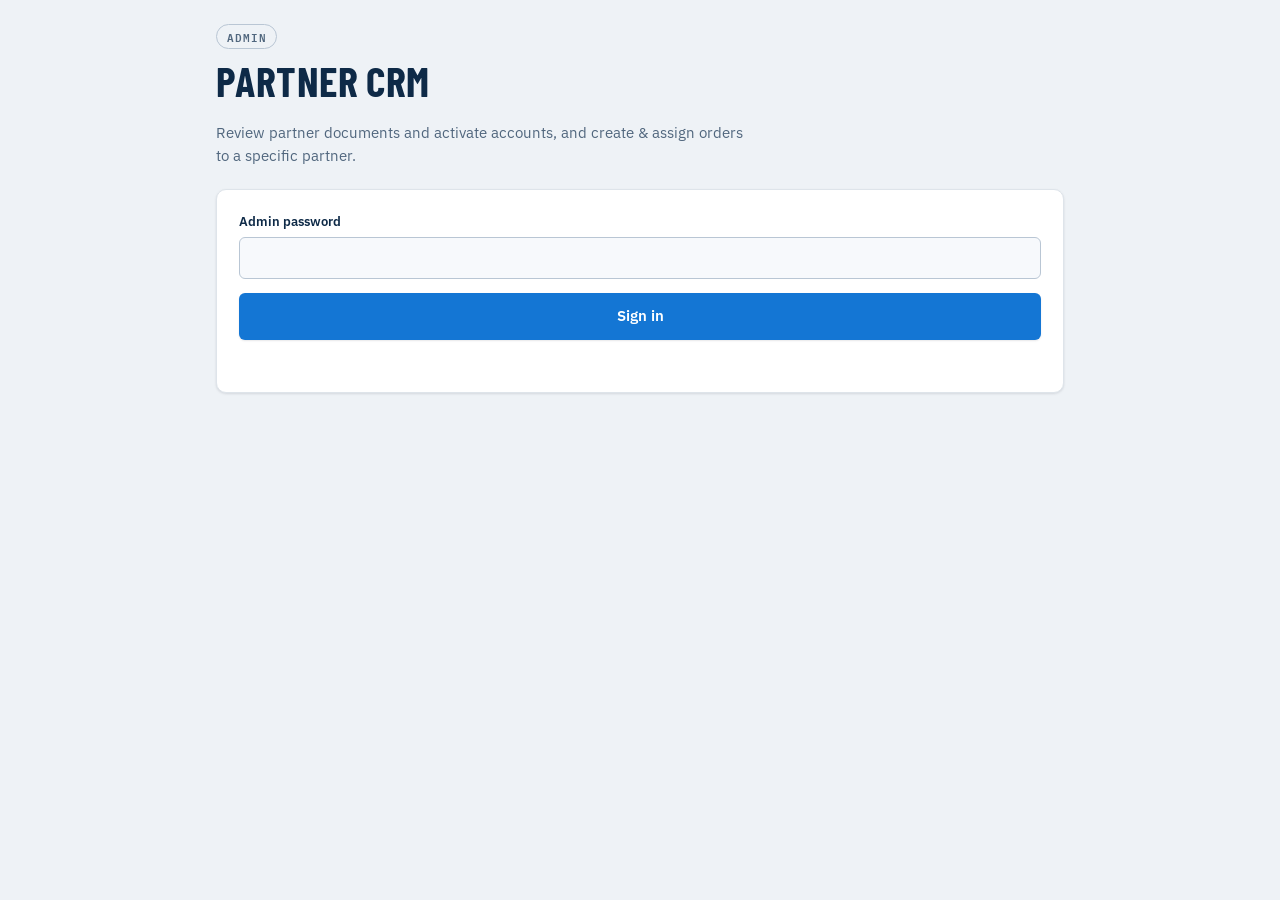
==== admin.html @ af3943e8 "Add files via upload" ====
<!doctype html>
<html lang="en">
<head>
<meta charset="utf-8">
<meta name="viewport" content="width=device-width, initial-scale=1">
<title>Partner CRM Admin</title>
<link rel="preconnect" href="https://fonts.googleapis.com">
<link rel="preconnect" href="https://fonts.gstatic.com" crossorigin>
<link rel="stylesheet" href="https://fonts.googleapis.com/css2?family=Barlow+Condensed:wght@600;700&family=IBM+Plex+Mono:wght@500&family=IBM+Plex+Sans:wght@400;500;600&display=swap">
<link rel="stylesheet" href="/assets/style.css">
<style>
  body { background: var(--bg); }

  /* ---------- dashboard shell ----------
     The sidebar stays put; only .dash-main scrolls — the shell itself never
     scrolls. This matches the partner dashboard, and it's also what keeps a
     document-approve/reject click from losing the page's scroll position: the
     window itself never scrolls, so there's nothing for the browser to reset
     when focus moves off the button being replaced. */
  .dash-shell { display: flex; flex-wrap: wrap; align-items: flex-start; height: 100vh; overflow: hidden; }
  .dash-sidebar {
    width: 240px; flex: 0 0 240px; background: linear-gradient(180deg, #0B1E35 0%, #081627 100%);
    padding: 24px 14px; display: flex; flex-direction: column; box-sizing: border-box; height: 100vh; overflow-y: auto;
  }
  .dash-brand { padding: 2px 10px 24px; }
  .dash-brand-name { font-family: var(--font-display); font-weight: 700; font-size: 20px; line-height: 1.12; text-transform: none; color: #fff; }
  .dash-brand-sub { font-size: 11px; color: rgba(255,255,255,.5); margin-top: 6px; letter-spacing: .04em; text-transform: uppercase; }
  .dash-nav { display: flex; flex-direction: column; gap: 3px; }
  .dash-nav .tab {
    border: 0; background: transparent; border-radius: 8px; min-height: auto;
    padding: 10px 12px; width: 100%; text-align: left; display: flex; align-items: center; gap: 11px;
    font-size: 14px; font-weight: 500; color: rgba(255,255,255,.65);
  }
  .dash-nav .tab:hover { background: rgba(255,255,255,.08); }
  .dash-nav .tab[aria-pressed="true"] { background: rgba(255,255,255,.1); color: #fff; font-weight: 700; }
  .dash-nav svg { flex: none; }
  .dash-sidebar-foot {
    margin-top: auto; padding: 14px 10px 2px; border-top: 1px solid rgba(255,255,255,.14);
    display: flex; align-items: center; gap: 10px; font-size: 13px; color: rgba(255,255,255,.6);
  }
  .dash-avatar {
    width: 28px; height: 28px; border-radius: 999px; background: rgba(255,255,255,.12); color: #fff;
    display: flex; align-items: center; justify-content: center; font-weight: 700; font-size: 13px;
    font-family: var(--font-display);
  }
  .dash-main { flex: 999 1 560px; min-width: 0; height: 100vh; overflow-y: auto; padding: 28px 32px 56px; box-sizing: border-box; }
  .dash-pagehead { margin-bottom: 20px; }
  .dash-pagehead h1 { font-size: 28px; text-transform: none; color: var(--ink); }
  .dash-pagehead .sub { color: var(--ink-2); font-size: 14px; margin-top: 4px; max-width: 70ch; }

  /* ---------- stat cards ---------- */
  .stat-grid { display: grid; grid-template-columns: repeat(5, minmax(0,1fr)); gap: 12px; margin-bottom: 22px; }
  .stat-card { padding: 16px 18px; }
  .stat-label { font-size: 12px; color: var(--ink-2); font-weight: 600; }
  .stat-value { font-size: 26px; font-weight: 600; margin-top: 6px; }
  @media (max-width: 900px) { .stat-grid { grid-template-columns: repeat(3, minmax(0,1fr)); } }
  @media (max-width: 560px) { .stat-grid { grid-template-columns: repeat(2, minmax(0,1fr)); } }

  /* ---------- toolbar ---------- */
  .toolbar { display: flex; flex-wrap: wrap; gap: 8px; align-items: center; margin-bottom: 14px; }
  .toolbar select, .toolbar input { min-height: 38px; border-radius: 6px; border: 1px solid var(--line-strong); background: var(--surface); padding: 6px 10px; }
  .toolbar-field { display: flex; flex-direction: column; gap: 3px; font-size: 12px; color: var(--ink-2); }
  .toolbar-field input { min-height: 36px; }
  .tab-count { display: inline-flex; align-items: center; justify-content: center; min-width: 18px; height: 18px; padding: 0 5px; border-radius: 999px; background: rgba(0,0,0,.08); font-size: 11px; margin-left: 2px; font-family: var(--font-mono); }
  .tab[aria-pressed="true"] .tab-count { background: rgba(0,0,0,.08); }

  /* ---------- data table ---------- */
  .table-card { padding: 4px 0 2px; overflow-x: auto; }
  .data-table { width: 100%; border-collapse: collapse; min-width: 640px; }
  .data-table th { text-align: left; font-size: 11px; text-transform: uppercase; letter-spacing: .05em; color: var(--ink-2); font-weight: 600; padding: 0 14px 10px; white-space: nowrap; }
  .data-table th:first-child, .data-table td:first-child { padding-left: 18px; }
  .data-table td { padding: 13px 14px; font-size: 14px; border-top: 1px solid var(--line); vertical-align: middle; }
  .data-row { cursor: pointer; }
  .data-row:hover td { background: var(--surface-2); }
  .mono { font-family: var(--font-mono); }
  .col-main { font-weight: 600; }
  .col-chev { color: var(--line-strong); text-align: right; padding-right: 18px !important; width: 20px; }
  .empty-cell { padding: 18px; color: var(--ink-2); border-top: 1px solid var(--line); }
  .detail-cell { padding: 0 !important; border-top: 0 !important; }

  .detail { margin: 0 14px 12px; padding: 16px 18px; border-radius: 10px; background: var(--surface-2); border: 1px solid var(--line); display: none; }
  .detail.open { display: block; }
  .block { margin-top: 12px; padding-top: 12px; border-top: 1px dashed var(--line); }
  .block:first-of-type { margin-top: 0; padding-top: 0; border-top: 0; }
  .block-title { font-weight: 600; margin-bottom: 6px; font-size: 13px; }
  .docrow { display: flex; justify-content: space-between; align-items: center; gap: 10px; padding: 6px 0; border-top: 1px solid var(--line); flex-wrap: wrap; font-size: 13px; }
  .docrow:first-child { border-top: 0; }
  .docrow-main a { color: var(--focus); }
  .docrow-actions { display: flex; gap: 6px; }
  .minibtn { border: 1px solid var(--line-strong); background: var(--surface); border-radius: 6px; padding: 6px 10px; min-height: 32px; cursor: pointer; font-weight: 600; font-size: 12px; }
  .minibtn.good { background: var(--good); color: #fff; border-color: var(--good); }
  .minibtn.crit { background: var(--crit); color: #fff; border-color: var(--crit); }
  .minibtn.ghost-crit { background: var(--surface); color: var(--crit); border-color: var(--crit-bg); }
  .linkbtn-crit { background: none; border: 0; padding: 4px 2px; cursor: pointer; font-size: 11px; color: var(--ink-2); text-decoration: underline; }
  .linkbtn-crit:hover { color: var(--crit); }

  .panel { display: none; }
  .panel.active { display: block; }
  .addform { display: flex; gap: 8px; flex-wrap: wrap; align-items: flex-end; margin-bottom: 4px; }
  .addform .field { margin-bottom: 0; min-width: 140px; flex: 1 1 140px; }

  @media (max-width: 860px) {
    /* Below this width the sidebar becomes a horizontal top bar, so the page scrolls as a whole again. */
    .dash-shell { height: auto; overflow: visible; }
    .dash-sidebar { width: 100%; flex: 1 1 100%; height: auto; overflow-y: visible; flex-direction: row; overflow-x: auto; align-items: center; }
    .dash-brand { padding: 2px 12px; }
    .dash-nav { flex-direction: row; }
    .dash-sidebar-foot { display: none; }
    .dash-main { height: auto; overflow-y: visible; padding: 22px 16px 48px; }
  }

  @media print {
    .dash-sidebar, .toolbar, #gate { display: none !important; }
    .dash-shell, .dash-main { height: auto !important; overflow: visible !important; }
    .dash-main { padding: 0; }
    .panel { display: none !important; }
    .panel.active { display: block !important; }
  }

  /* ---------- pagination bar (assets/paginate.js renders this markup) ---------- */
  .pager { display: flex; align-items: center; justify-content: center; gap: 14px; margin-top: 10px; padding-bottom: 6px; }
  .pager-label { font-size: 12.5px; color: var(--ink-2); font-weight: 600; }

  /* ---------- invoice status / billing / contract / trial-simulate (partner detail) ---------- */
  .badge-generated { background: var(--surface-2); color: var(--ink-2); border: 1px solid var(--line-strong); }
  .badge-sent { background: var(--accent-soft); color: var(--accent); }
  .badge-received { background: var(--accent-soft); color: var(--accent); border: 1px solid var(--accent); }
  .badge-processing { background: #FDF0CC; color: #7A5B00; }
  .badge-paid { background: var(--good-bg); color: var(--good); }
  .toggle-switch { position: relative; display: inline-block; width: 40px; height: 22px; flex: none; }
  .toggle-switch input { opacity: 0; width: 0; height: 0; }
  .toggle-switch .slider { position: absolute; inset: 0; background: var(--line-strong); border-radius: 999px; cursor: pointer; transition: background .15s; }
  .toggle-switch .slider:before { content: ""; position: absolute; width: 16px; height: 16px; left: 3px; top: 3px; background: #fff; border-radius: 999px; transition: transform .15s; }
  .toggle-switch input:checked + .slider { background: var(--accent-warm); }
  .toggle-switch input:checked + .slider:before { transform: translateX(18px); }
</style>
</head>
<body>

<div class="wrap" id="gate">
  <header class="head">
    <span class="eyebrow">Admin</span>
    <h1>Partner CRM</h1>
    <p class="lede">Review partner documents and activate accounts, and create &amp; assign orders to a specific partner.</p>
  </header>

  <section class="card" id="gateCard">
    <div class="field">
      <label for="secret">Admin password</label>
      <input type="text" id="secret" autocomplete="off">
    </div>
    <button type="button" class="btn" id="unlock">Sign in</button>
    <p class="status err" id="gateStatus"></p>
  </section>
</div>

<div class="dash-shell" id="panelsWrap" hidden>
  <aside class="dash-sidebar">
    <div class="dash-brand">
      <div class="dash-brand-name">Admin</div>
      <div class="dash-brand-sub">Partner Portal</div>
    </div>

    <nav class="dash-nav" id="mainTabs">
      <button type="button" class="tab" data-tab="orders" aria-pressed="true">
        <svg width="17" height="17" viewBox="0 0 20 20" fill="currentColor" aria-hidden="true"><path d="M3.3 12.2c0-.5.15-1 .45-1.4l1.7-2.5c.45-.95 1.4-1.55 2.45-1.55h4.2c1.05 0 2 .6 2.45 1.55l1.7 2.5c.3.4.45.9.45 1.4V15a1 1 0 0 1-1 1h-.6a1 1 0 0 1-1-.9l-.05-.5H6l-.05.5a1 1 0 0 1-1 .9H4.3a1 1 0 0 1-1-1v-2.8Z"/></svg>
        Orders
      </button>
      <button type="button" class="tab" data-tab="partners" aria-pressed="false">
        <svg width="17" height="17" viewBox="0 0 20 20" fill="currentColor" aria-hidden="true"><circle cx="10" cy="6.6" r="3.6"/><path d="M3 17c0-4 3-6.4 7-6.4s7 2.4 7 6.4"/></svg>
        Partners
      </button>
      <button type="button" class="tab" data-tab="finance" aria-pressed="false">
        <svg width="17" height="17" viewBox="0 0 20 20" fill="none" stroke="currentColor" stroke-width="1.6" stroke-linecap="round" stroke-linejoin="round" aria-hidden="true"><path d="M3 15.5 7.5 10l3 3 6-6.5"/><path d="M12.5 6h4v4"/></svg>
        Finance
      </button>
    </nav>

    <div class="dash-sidebar-foot">
      <div class="dash-avatar">A</div>
      <div>Admin</div>
    </div>
  </aside>

  <main class="dash-main">

    <section class="panel" id="panel-partners">
      <div class="dash-pagehead">
        <h1>Partners</h1>
        <p class="sub">Review documents and manage partner accounts</p>
      </div>

      <div class="toolbar">
        <input type="text" id="fPartnerSearch" placeholder="Search company, email or account ID">
        <select id="fStatus">
          <option value="">All statuses</option>
          <option value="pending">Pending review</option>
          <option value="active">Active</option>
          <option value="blocked">Blocked</option>
        </select>
        <select id="fCountry">
          <option value="">All countries</option>
        </select>
        <select id="fTrialState">
          <option value="">All trial states</option>
          <option value="not_started">Not started</option>
          <option value="active">Active</option>
          <option value="ending">Ending soon</option>
          <option value="ended">Ended</option>
        </select>
        <select id="fOrganization">
          <option value="">All organizations</option>
          <option value="ShuttleDirect">ShuttleDirect</option>
          <option value="Mozio">Mozio</option>
          <option value="__none__">Unassigned</option>
        </select>
      </div>
      <p class="status" id="partnersStatus"></p>

      <div class="card table-card">
        <table class="data-table">
          <thead>
            <tr><th>Company</th><th>Email</th><th>Country</th><th>Registered</th><th>Status</th><th>Trial</th><th>Organization</th><th></th></tr>
          </thead>
          <tbody id="partnersList"></tbody>
        </table>
        <div id="partnersPager"></div>
      </div>
    </section>

    <section class="panel" id="panel-finance">
      <div class="dash-pagehead">
        <h1>Finance</h1>
        <p class="sub">Completed trips and earnings across all partners. Every completed order (including confirmed no-shows) counts here automatically.</p>
      </div>

      <div class="toolbar">
        <select id="finPartner"><option value="">All partners</option></select>
        <label class="toolbar-field">From <input type="date" id="finDateFrom"></label>
        <label class="toolbar-field">To <input type="date" id="finDateTo"></label>
        <div style="flex:1;"></div>
        <div style="display:flex;gap:8px;">
          <button type="button" class="minibtn" id="finExportBtn">
            <svg width="14" height="14" viewBox="0 0 20 20" fill="none" stroke="currentColor" stroke-width="1.6" stroke-linecap="round" stroke-linejoin="round" aria-hidden="true" style="margin-right:6px;vertical-align:-2px;"><path d="M10 4v9M6.5 9.5 10 13l3.5-3.5"/><path d="M4 14v1.5A1.5 1.5 0 0 0 5.5 17h9a1.5 1.5 0 0 0 1.5-1.5V14"/></svg>
            Export CSV
          </button>
          <button type="button" class="minibtn" id="finPrintBtn">
            <svg width="14" height="14" viewBox="0 0 20 20" fill="none" stroke="currentColor" stroke-width="1.6" stroke-linecap="round" stroke-linejoin="round" aria-hidden="true" style="margin-right:6px;vertical-align:-2px;"><path d="M6 8V3h8v5M6 17h8v-4H6v4Z"/><path d="M4 8h12a1 1 0 0 1 1 1v4h-2M5 13H3V9a1 1 0 0 1 1-1Z"/></svg>
            Print
          </button>
        </div>
      </div>

      <div class="stat-grid" id="finStatGrid"></div>

      <div class="card table-card">
        <table class="data-table">
          <thead>
            <tr><th>Partner</th><th>Order #</th><th>Date</th><th>Route</th><th>Price</th></tr>
          </thead>
          <tbody id="financeList"></tbody>
        </table>
        <div id="financePager"></div>
      </div>
    </section>

    <section class="panel active" id="panel-orders">
      <div class="dash-pagehead">
        <h1>Orders</h1>
        <p class="sub">All orders across all partners</p>
      </div>

      <div style="margin-bottom:14px;">
        <h2 style="margin-bottom:4px;">Create order</h2>
        <p class="sub" style="margin:0;">Fill in the trip, passenger and price details, then create &amp; assign to a partner.</p>
      </div>

      <div class="card">
        <div class="addform">
          <div class="field" style="min-width:170px;flex:1 1 170px;"><label for="opPartner">Partner</label><select id="opPartner"></select></div>
          <div class="field" style="flex:1 1 180px;"><label for="opOrderNumber">Order number <span class="hint">auto-generated, editable</span></label><input type="text" id="opOrderNumber" placeholder="e.g. 17082563-1"></div>
        </div>
        <div id="opPriceListLink" style="margin-top:10px;"></div>
      </div>

      <div class="card" style="border-left:4px solid var(--accent);">
        <div style="display:flex;gap:12px;">
          <div class="route-track" style="padding-top:22px;">
            <div class="route-dot"></div>
            <div class="route-dotted" style="min-height:70px;"></div>
            <div class="route-dot end"></div>
          </div>
          <div style="flex:1;">
            <div class="field"><label for="opPickup">Pickup</label><input type="text" id="opPickup"></div>
            <div class="addform" style="margin-top:8px;">
              <div class="field"><label for="opFlight">Flight number <span class="hint">optional</span></label><input type="text" id="opFlight"></div>
              <div class="field"><label for="opFlightTime">Flight arrival <span class="hint">optional</span></label><input type="time" id="opFlightTime"></div>
            </div>
            <div class="field" style="margin-top:16px;"><label for="opDropoff">Dropoff</label><input type="text" id="opDropoff"></div>
          </div>
        </div>
      </div>

      <div class="card">
        <div class="addform">
          <div class="field"><label for="opDate">Date</label><input type="date" id="opDate"></div>
          <div class="field"><label for="opTime">Pickup time</label><input type="time" id="opTime"></div>
          <div class="field"><label for="opBuffer">Waiting time <span class="hint">minutes</span></label><input type="text" id="opBuffer" inputmode="numeric" placeholder="e.g. 60"></div>
          <div class="field"><label for="opVehicleType">Vehicle type</label><select id="opVehicleType"></select></div>
          <div class="field"><label for="opVehiclesNeeded">Vehicles needed</label><input type="number" id="opVehiclesNeeded" min="1" max="20" value="1"></div>
        </div>
      </div>

      <div class="card">
        <h2 style="font-size:16px;font-weight:600;margin-bottom:4px;text-transform:none;">Passenger &amp; price</h2>
        <div class="icon-row">
          <div class="icon-dot"><svg width="13" height="13" viewBox="0 0 20 20" fill="currentColor" aria-hidden="true"><circle cx="10" cy="7" r="3.2"/><path d="M4 17c0-3.3 2.7-6 6-6s6 2.7 6 6"/></svg></div>
          <div class="addform" style="flex:1;">
            <div class="field" style="flex:2 1 160px;"><label for="opPassengerName">Passenger name</label><input type="text" id="opPassengerName"></div>
            <div class="field" style="flex:1 1 140px;"><label for="opPassengerPhone">Passenger phone</label><input type="text" id="opPassengerPhone"></div>
          </div>
        </div>
        <div class="icon-row">
          <div class="icon-dot"><svg width="13" height="13" viewBox="0 0 20 20" fill="currentColor" aria-hidden="true"><path d="M10 2 3 6v5c0 4 3 6.5 7 7 4-.5 7-3 7-7V6l-7-4Z"/></svg></div>
          <div class="addform" style="flex:1;">
            <div class="field"><label for="opPassengers">Passengers</label><input type="text" id="opPassengers" inputmode="numeric"></div>
            <div class="field"><label for="opLuggage">Luggage <span class="hint">optional</span></label><input type="text" id="opLuggage" inputmode="numeric"></div>
          </div>
        </div>
        <div class="icon-row">
          <div class="icon-dot"><svg width="13" height="13" viewBox="0 0 20 20" fill="none" stroke="currentColor" stroke-width="1.4" aria-hidden="true"><rect x="2" y="5" width="16" height="10" rx="2"/><circle cx="10" cy="10" r="2.1" fill="currentColor" stroke="none"/></svg></div>
          <div class="addform" style="flex:1;">
            <div class="field" style="flex:2 1 160px;"><label for="opPrice">Price</label><input type="text" id="opPrice" inputmode="decimal"></div>
            <div class="field" style="flex:1 1 140px;"><label for="opCurrency">Currency</label>
              <select id="opCurrency">
                <option value="EUR">EUR — Euro (€)</option>
                <option value="USD">USD — Dollar ($)</option>
                <option value="GBP">GBP — Pound (£)</option>
              </select>
            </div>
          </div>
        </div>
      </div>

      <div class="card">
        <div class="field" style="margin-bottom:0;"><label for="opMeetGreet">Meet &amp; greet <span class="hint">optional</span></label><input type="text" id="opMeetGreet" placeholder="e.g. Meet at arrival hall with name sign"></div>
        <div class="field" style="margin-top:14px;margin-bottom:0;"><label for="opNotes">Additional instructions <span class="hint">optional</span></label><input type="text" id="opNotes"></div>
      </div>

      <button type="button" class="minibtn good" id="createOrderBtn" style="width:100%;margin-top:14px;">Create &amp; assign</button>
      <p class="status" id="createOrderStatus" style="margin-bottom:18px;"></p>

      <div class="stat-grid">
        <div class="card stat-card"><div class="stat-label">Not accepted</div><div class="stat-value mono" id="statOffered">0</div></div>
        <div class="card stat-card"><div class="stat-label">In progress</div><div class="stat-value mono" id="statAccepted">0</div></div>
        <div class="card stat-card"><div class="stat-label">Completed</div><div class="stat-value mono" id="statCompleted">0</div></div>
        <div class="card stat-card"><div class="stat-label">Declined / cancelled</div><div class="stat-value mono" id="statClosed">0</div></div>
        <div class="card stat-card"><div class="stat-label">Customer no-show</div><div class="stat-value mono" id="statNoShow">0</div></div>
      </div>

      <div class="tabs" role="tablist" id="orderTabs">
        <button type="button" class="tab" data-order-tab="today" aria-pressed="false">Today <span class="tab-count" id="countToday"></span></button>
        <button type="button" class="tab" data-order-tab="offered" aria-pressed="true">Not accepted <span class="tab-count" id="countOffered"></span></button>
        <button type="button" class="tab" data-order-tab="accepted" aria-pressed="false">In progress <span class="tab-count" id="countAccepted"></span></button>
        <button type="button" class="tab" data-order-tab="completed" aria-pressed="false">Completed <span class="tab-count" id="countCompleted"></span></button>
        <button type="button" class="tab" data-order-tab="closed" aria-pressed="false">Declined / cancelled <span class="tab-count" id="countClosed"></span></button>
        <button type="button" class="tab" data-order-tab="no_show" aria-pressed="false">Customer no-show <span class="tab-count" id="countNoShow"></span></button>
      </div>
      <div class="toolbar">
        <select id="fOrderPartner"><option value="">All partners</option></select>
        <input type="text" id="fOrderSearch" placeholder="Search order #, route or partner">
        <label class="toolbar-field">From <input type="date" id="fDateFrom"></label>
        <label class="toolbar-field">To <input type="date" id="fDateTo"></label>
        <select id="fSort">
          <option value="asc">Date: soonest first</option>
          <option value="desc">Date: latest first</option>
        </select>
      </div>
      <p class="status" id="ordersStatus"></p>

      <div class="card table-card">
        <table class="data-table">
          <thead>
            <tr><th>Order #</th><th>Partner</th><th>Route</th><th>Date &amp; time</th><th>Price</th><th>Status</th><th></th></tr>
          </thead>
          <tbody id="ordersList"></tbody>
        </table>
        <div id="ordersPager"></div>
      </div>
    </section>
  </main>
</div>

<script src="/assets/order-defs.js"></script>
<script src="/assets/city-codes.js"></script>
<script src="/assets/trial.js"></script>
<script src="/assets/paginate.js"></script>
<script src="/assets/admin.js"></script>
</body>
</html>
---- assets/style.css ----
:root {
  --bg: #EEF2F6;
  --surface: #FFFFFF;
  --surface-2: #F7F9FC;
  --ink: #0E2A47;
  --ink-2: #51677E;
  --line: #DEE4EA;
  --line-strong: #B9C6D4;
  --accent: #1476D4;
  --accent-soft: #EAF2FB;
  --accent-hover: #0F5FAE;
  --on-accent: #FFFFFF;
  --accent-warm: #F2B705;
  --focus: #1476D4;
  --good: #1B6F46;
  --good-bg: #E1F2E9;
  --crit: #B42318;
  --crit-bg: #FCE6E3;
  --warn-bg: #FDF6E0;
  --warn-border: #E8C65A;
  --warn-ink: #7A5B00;
  --shadow-card: 0 1px 3px rgba(16,24,40,.08), 0 1px 2px rgba(16,24,40,.04);
  --shadow-btn: 0 1px 2px rgba(16,24,40,.1);
  --shadow-btn-hover: 0 3px 8px rgba(16,24,40,.14);
  --font-display: "Barlow Condensed", "Arial Narrow", sans-serif;
  --font-body: "IBM Plex Sans", system-ui, -apple-system, "Segoe UI", sans-serif;
  --font-mono: "IBM Plex Mono", ui-monospace, "SFMono-Regular", Menlo, monospace;
}
* { box-sizing: border-box; }
html, body { margin: 0; }
body {
  background: var(--bg);
  color: var(--ink);
  font: 400 15px/1.5 var(--font-body);
}
.wrap { max-width: 880px; margin: 0 auto; padding: 24px 16px 56px; }
h1, h2, h3 { font-family: var(--font-display); margin: 0; text-transform: uppercase; letter-spacing: .01em; }
h1 { font-size: clamp(30px, 6vw, 42px); font-weight: 700; }
h2 { font-size: 20px; font-weight: 600; }
p { margin: 0; }
button, input, select, textarea { font: inherit; color: inherit; }
:focus-visible { outline: 3px solid var(--focus); outline-offset: 2px; }

.eyebrow {
  display: inline-flex; align-items: center; gap: 8px;
  font: 600 11px/1 var(--font-mono); letter-spacing: .08em; text-transform: uppercase;
  color: var(--ink-2); background: transparent; border: 1px solid var(--line-strong);
  padding: 6px 10px; border-radius: 999px;
}
.lede { color: var(--ink-2); max-width: 60ch; margin-top: 10px; }
.head { margin-bottom: 22px; }

.hero-band { background: var(--ink); }
.hero-inner { max-width: 880px; margin: 0 auto; padding: 40px 16px 60px; }
.hero-band .eyebrow { background: rgba(255,255,255,.1); border-color: rgba(255,255,255,.26); color: #fff; }
.hero-band h1 { color: #fff; }
.hero-band .lede { color: rgba(255,255,255,.72); }
.hero-band .lede a { color: #fff; }

.card { background: var(--surface); border: 1px solid var(--line); border-radius: 10px; padding: 22px; box-shadow: var(--shadow-card); }
.card + .card { margin-top: 18px; }

/* Auth split-screen (register, sign-in-style pages) */
.auth-frame { display: flex; flex-wrap: wrap; border-radius: 14px; overflow: hidden; box-shadow: var(--shadow-card); border: 1px solid var(--line); }
.auth-hero {
  flex: 1 1 280px; padding: 36px 32px; color: #fff; position: relative; overflow: hidden;
  background: linear-gradient(160deg, #0E2A47, #123A61 55%, #0F5FAE);
  display: flex; flex-direction: column; justify-content: space-between; gap: 30px;
}
.auth-mark { opacity: .96; display: block; margin-bottom: 16px; }
.auth-eyebrow { font: 700 11px var(--font-mono); letter-spacing: .14em; text-transform: uppercase; opacity: .75; margin: 0 0 10px; }
.auth-headline { font-family: var(--font-display); font-weight: 700; font-size: clamp(26px, 4vw, 34px); line-height: 1.08; text-transform: uppercase; letter-spacing: .01em; margin: 0; color: #fff; }
.auth-props { display: flex; flex-direction: column; gap: 14px; }
.auth-prop { display: flex; align-items: flex-start; gap: 10px; font-size: 12.5px; line-height: 1.45; color: rgba(255,255,255,.88); }
.auth-prop-icon {
  flex: none; width: 26px; height: 26px; border-radius: 50%; background: rgba(255,255,255,.14);
  display: flex; align-items: center; justify-content: center;
}
.auth-form-panel { flex: 1.1 1 340px; background: var(--surface); padding: 36px 32px; display: flex; flex-direction: column; }
.auth-form-panel .eyebrow { margin-bottom: 10px; }
.auth-form-panel h1 { font-size: clamp(22px, 3vw, 26px); }
@media (max-width: 480px) { .auth-hero, .auth-form-panel { padding: 26px 20px; } }

.section { margin-top: 28px; padding-top: 20px; border-top: 1px solid var(--line); }
.section:first-child { margin-top: 0; padding-top: 0; border-top: 0; }
.section h2 { margin-bottom: 4px; }
.section .sub { color: var(--ink-2); font-size: 13px; margin-bottom: 14px; }

.linkbtn { background: none; border: 0; padding: 0; color: var(--focus); cursor: pointer; text-decoration: underline; font-size: 14px; }

.feature-head { max-width: 60ch; }
.feature-head .sub { color: var(--ink-2); font-size: 14px; margin-top: 8px; }
.feature-grid { display: grid; grid-template-columns: repeat(3, minmax(0,1fr)); gap: 16px; margin-top: 24px; }
.feature-card { padding: 22px; }
.feature-icon {
  width: 40px; height: 40px; border-radius: 10px; background: var(--accent-soft); color: var(--accent);
  display: flex; align-items: center; justify-content: center; margin-bottom: 14px;
}
.feature-card h3 { font-family: var(--font-display); text-transform: uppercase; letter-spacing: .01em; font-size: 16px; font-weight: 700; margin: 0 0 8px; }
.feature-card p { font-size: 13.5px; line-height: 1.6; color: var(--ink-2); }
@media (max-width: 760px) { .feature-grid { grid-template-columns: 1fr; } }

.field { display: flex; flex-direction: column; gap: 5px; margin-bottom: 14px; }
.field label { font-size: 13px; font-weight: 600; }
.field .hint { font-size: 12px; color: var(--ink-2); font-weight: 400; }
input[type="text"], input[type="email"], input[type="tel"], input[type="password"], select, textarea {
  width: 100%; background: var(--surface-2); border: 1px solid var(--line-strong);
  border-radius: 6px; padding: 9px 10px; min-height: 42px;
}
textarea { resize: vertical; min-height: 64px; }

.field-row { display: flex; gap: 12px; flex-wrap: wrap; }
.field-row .field { flex: 1 1 220px; min-width: 200px; }

.password-field { position: relative; }
.password-field input { padding-right: 44px; }
.password-toggle {
  position: absolute; right: 4px; top: 4px; bottom: 4px; width: 38px;
  border: 0; background: none; cursor: pointer; color: var(--ink-2); font-size: 12px; font-weight: 600;
}
.password-toggle:hover { color: var(--ink); }

.tabs { display: flex; flex-wrap: wrap; gap: 8px; margin-bottom: 18px; }
.tab {
  border: 1px solid var(--line-strong); background: var(--surface); border-radius: 999px;
  padding: 8px 14px; min-height: 38px; cursor: pointer; font-size: 13px; font-weight: 600;
}
.tab[aria-pressed="true"] { background: var(--ink); color: #fff; border-color: var(--ink); }

.slots { display: flex; flex-direction: column; gap: 10px; margin-bottom: 16px; }
.slot {
  border: 1px solid var(--line-strong); border-radius: 8px; background: var(--surface-2);
  padding: 12px 14px; display: flex; align-items: center; gap: 12px; flex-wrap: wrap;
}
.slot-main { flex: 1 1 220px; min-width: 0; }
.slot-label { font-weight: 600; font-size: 14px; }
.slot-label .req { color: var(--crit); margin-left: 4px; }
.slot-file { font-size: 12px; color: var(--ink-2); overflow-wrap: anywhere; margin-top: 2px; }
.slot-actions { display: flex; align-items: center; gap: 8px; }
.slot input[type="file"] { position: absolute; width: 1px; height: 1px; opacity: 0; pointer-events: none; }
.slot-btn {
  border: 1px solid var(--line-strong); background: var(--surface); border-radius: 6px;
  padding: 7px 12px; min-height: 36px; cursor: pointer; font-size: 13px; font-weight: 500;
}
.slot-btn:hover { border-color: var(--ink); }
.slot.filled { border-color: var(--good); background: var(--good-bg); }
.slot.error { border-color: var(--crit); }
.slot-err { width: 100%; color: var(--crit); font-size: 12px; }

.airport-chips { display: flex; flex-wrap: wrap; gap: 8px; margin-bottom: 8px; }
.airport-chips:empty { margin-bottom: 0; }
.airport-chip {
  display: inline-flex; align-items: center; gap: 6px;
  background: var(--surface-2); border: 1px solid var(--line-strong); border-radius: 999px;
  padding: 5px 6px 5px 12px; font-size: 13px; font-weight: 500;
}
.airport-chip-remove {
  border: 0; background: none; cursor: pointer; color: var(--ink-2); font-size: 15px;
  line-height: 1; padding: 2px 6px; border-radius: 999px;
}
.airport-chip-remove:hover { color: var(--crit); background: var(--crit-bg); }

/* ---------- shared autocomplete (airport picker + country/city combobox) ---------- */
.ac-wrap { position: relative; }
.ac-search {
  width: 100%; background: var(--surface-2); border: 1px solid var(--line-strong);
  border-radius: 6px; padding: 9px 10px; min-height: 42px;
}
.ac-suggest {
  position: relative; margin-top: 4px; border: 1px solid var(--line-strong); border-radius: 8px;
  background: var(--surface); max-height: 220px; overflow-y: auto;
}
.ac-suggest-item { padding: 9px 12px; font-size: 13px; cursor: pointer; }
.ac-suggest-item:hover { background: var(--surface-2); }
.ac-suggest-item + .ac-suggest-item { border-top: 1px solid var(--line); }
.ac-suggest-city { color: var(--ink-2); }
.ac-suggest-empty { padding: 9px 12px; font-size: 13px; color: var(--ink-2); }

.btn {
  border: 0; border-radius: 6px; padding: 12px 18px; min-height: 46px; cursor: pointer;
  font-weight: 600; background: var(--accent); color: var(--on-accent); width: 100%;
  box-shadow: var(--shadow-btn); transition: background .12s ease, box-shadow .12s ease;
}
.btn:hover:not(:disabled) { background: var(--accent-hover); box-shadow: var(--shadow-btn-hover); }
.btn:disabled { opacity: .5; cursor: not-allowed; box-shadow: none; }

.status { font-size: 14px; min-height: 20px; margin-top: 10px; }
.status.err { color: var(--crit); }
.status.ok { color: var(--good); }

.progress { font-size: 13px; color: var(--ink-2); margin-top: 8px; }

.badge {
  display: inline-flex; align-items: center; gap: 4px;
  font: 600 11px/1 var(--font-mono); letter-spacing: .04em; text-transform: uppercase;
  padding: 5px 8px; border-radius: 999px; white-space: nowrap;
}
.badge-pending, .badge-offered { background: #FDF0CC; color: #7A5B00; }
.badge-approved, .badge-accepted, .badge-completed, .badge-active { background: var(--good-bg); color: var(--good); }
.badge-rejected, .badge-declined, .badge-cancelled, .badge-blocked { background: var(--crit-bg); color: var(--crit); }
.badge-no_show { background: #ECE7FB; color: #5B3FB0; }
.badge-not_started { background: var(--surface-2); color: var(--ink-2); border: 1px solid var(--line-strong); }
.badge-ending { background: var(--warn-bg); color: var(--warn-ink); border: 1px solid var(--warn-border); }
.badge-ended { background: var(--crit-bg); color: var(--crit); }

/* ---------- trial-period counter (shared by admin + partner dashboards) ---------- */
.trial-bar-track { height: 8px; border-radius: 999px; background: var(--surface-2); border: 1px solid var(--line); overflow: hidden; }
.trial-bar-fill { height: 100%; background: var(--accent); border-radius: 999px; }
.trial-bar-fill.ending { background: #D8B23C; }
.trial-bar-fill.ended { background: var(--crit); }
.trial-dates { display: flex; justify-content: space-between; font-size: 11.5px; color: var(--ink-2); margin-top: 6px; }
.trial-pill { display: inline-block; }
.trial-pill-badge { font-size: 11.5px; padding: 3px 8px; }

/* ---------- data table (shared by admin + partner dashboards) ---------- */
.table-card { padding: 4px 0 2px; overflow-x: auto; }
.data-table { width: 100%; border-collapse: collapse; min-width: 640px; }
.data-table th { text-align: left; font-size: 11px; text-transform: uppercase; letter-spacing: .05em; color: var(--ink-2); font-weight: 600; padding: 0 14px 10px; white-space: nowrap; }
.data-table th:first-child, .data-table td:first-child { padding-left: 18px; }
.data-table td { padding: 13px 14px; font-size: 14px; border-top: 1px solid var(--line); vertical-align: middle; }
.data-row { cursor: pointer; }
.data-row:hover td { background: var(--surface-2); }
.col-main { font-weight: 600; }
.col-chev { color: var(--line-strong); text-align: right; padding-right: 18px !important; width: 20px; }
.empty-cell { padding: 18px; color: var(--ink-2); border-top: 1px solid var(--line); }

/* ---------- order detail / create-order: dotted route, icon rows, meet & greet, copy buttons (shared by admin + partner) ---------- */
.route-line { display: flex; align-items: center; gap: 6px; }
.route-track { display: flex; flex-direction: column; align-items: center; flex: none; }
.route-dot { width: 10px; height: 10px; border-radius: 50%; background: var(--accent); flex: none; }
.route-dot.end { border-radius: 2px; background: var(--accent-warm); }
.route-dotted { flex: 1; width: 2px; min-height: 40px; margin: 3px 0; background-image: linear-gradient(to bottom, var(--line-strong) 50%, transparent 0%); background-size: 2px 8px; background-repeat: repeat-y; background-position: center; }
.icon-dot { width: 24px; height: 24px; border-radius: 7px; background: var(--surface-2); border: 1px solid var(--line); display: flex; align-items: center; justify-content: center; flex: none; color: var(--ink-2); }
.icon-row { display: flex; align-items: center; gap: 9px; padding: 8px 0; border-top: 1px solid var(--line); font-size: 13px; }
.icon-row:first-of-type { border-top: 0; }
.meetgreet-box { margin-top: 12px; background: var(--warn-bg); border: 1px solid var(--warn-border); border-radius: 10px; padding: 11px 13px; }
.meetgreet-box .route-line + .route-line { margin-top: 3px; }
.meetgreet-box .mg-instruction { font-size: 12px; color: var(--warn-ink); }
.meetgreet-box .mg-sign { font-size: 13px; font-weight: 700; margin-bottom: 4px; }
.copy-btn { border: 0; background: transparent; padding: 4px; margin-left: auto; cursor: pointer; color: var(--line-strong); border-radius: 6px; display: flex; flex: none; transition: background .12s ease, color .12s ease; }
.copy-btn:hover { background: var(--surface-2); color: var(--ink-2); }
.copy-btn.copied { color: var(--good); }

.navbar {
  display: flex; align-items: center; justify-content: space-between; gap: 10px;
  margin-bottom: 18px; font-size: 14px; flex-wrap: wrap;
}
.navbar .who { color: var(--ink-2); }
.navbar .who b { color: var(--ink); }

[hidden] { display: none !important; }

@media (max-width: 480px) {
  .slot { flex-direction: column; align-items: stretch; }
  .slot-actions { width: 100%; justify-content: space-between; }
}
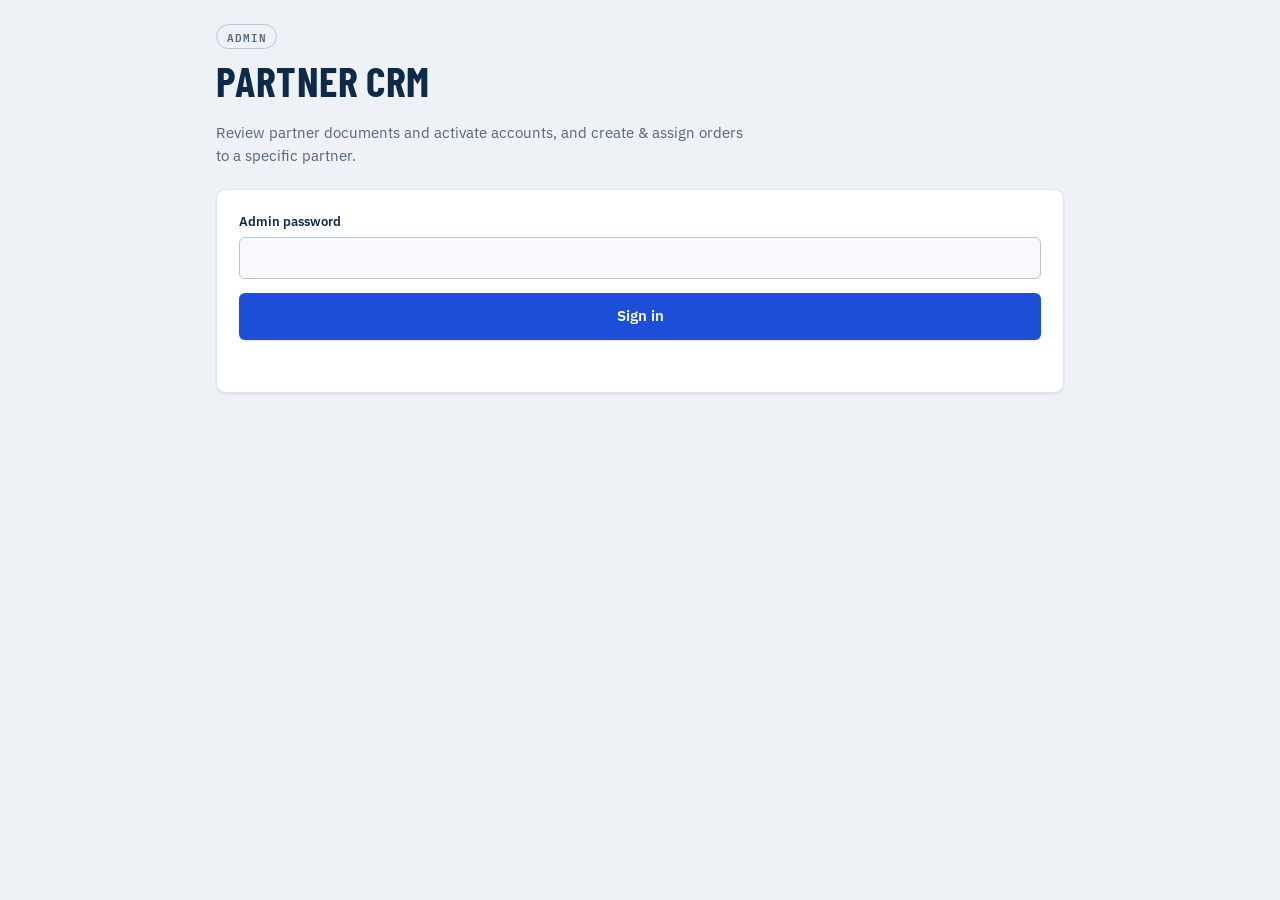
==== commit a62010fd: "Add files via upload" ====
--- a/admin.html
+++ b/admin.html
@@ -6,7 +6,7 @@
 <title>Partner CRM Admin</title>
 <link rel="preconnect" href="https://fonts.googleapis.com">
 <link rel="preconnect" href="https://fonts.gstatic.com" crossorigin>
-<link rel="stylesheet" href="https://fonts.googleapis.com/css2?family=Barlow+Condensed:wght@600;700&family=IBM+Plex+Mono:wght@500&family=IBM+Plex+Sans:wght@400;500;600&display=swap">
+<link rel="stylesheet" href="https://fonts.googleapis.com/css2?family=Barlow+Condensed:wght@600;700&family=IBM+Plex+Mono:wght@500&family=IBM+Plex+Sans:wght@400;500;600&family=Baloo+2:wght@700;800&display=swap">
 <link rel="stylesheet" href="/assets/style.css">
 <style>
   body { background: var(--bg); }
@@ -19,7 +19,7 @@
      when focus moves off the button being replaced. */
   .dash-shell { display: flex; flex-wrap: wrap; align-items: flex-start; height: 100vh; overflow: hidden; }
   .dash-sidebar {
-    width: 240px; flex: 0 0 240px; background: linear-gradient(180deg, #0B1E35 0%, #081627 100%);
+    width: 240px; flex: 0 0 240px; background: linear-gradient(180deg, #0B2A63 0%, #081A4A 100%);
     padding: 24px 14px; display: flex; flex-direction: column; box-sizing: border-box; height: 100vh; overflow-y: auto;
   }
   .dash-brand { padding: 2px 10px 24px; }
@@ -157,6 +157,12 @@
 <div class="dash-shell" id="panelsWrap" hidden>
   <aside class="dash-sidebar">
     <div class="dash-brand">
+      <div class="brand-row" style="margin-bottom:12px;">
+        <span class="brand-mark-icon">
+          <svg width="12" height="12" viewBox="0 0 20 20" fill="none" stroke="#fff" stroke-width="2.2" aria-hidden="true"><path d="M3 13c3-8 8-10.5 14-10.5" stroke-linecap="round"/><circle cx="17.3" cy="3" r="1.6" fill="#fff" stroke="none"/></svg>
+        </span>
+        <span class="brand-wordmark on-dark" style="font-size:17px;">mozio</span>
+      </div>
       <div class="dash-brand-name">Admin</div>
       <div class="dash-brand-sub">Partner Portal</div>
     </div>
--- a/assets/style.css
+++ b/assets/style.css
@@ -6,12 +6,14 @@
   --ink-2: #51677E;
   --line: #DEE4EA;
   --line-strong: #B9C6D4;
-  --accent: #1476D4;
-  --accent-soft: #EAF2FB;
-  --accent-hover: #0F5FAE;
+  --accent: #1C4ED8;
+  --accent-soft: #EAF1FF;
+  --accent-hover: #153DB0;
   --on-accent: #FFFFFF;
   --accent-warm: #F2B705;
-  --focus: #1476D4;
+  --focus: #1C4ED8;
+  --brand-navy: #0B2A63;
+  --brand-sky: #4FA8F5;
   --good: #1B6F46;
   --good-bg: #E1F2E9;
   --crit: #B42318;
@@ -64,7 +66,7 @@
 .auth-frame { display: flex; flex-wrap: wrap; border-radius: 14px; overflow: hidden; box-shadow: var(--shadow-card); border: 1px solid var(--line); }
 .auth-hero {
   flex: 1 1 280px; padding: 36px 32px; color: #fff; position: relative; overflow: hidden;
-  background: linear-gradient(160deg, #0E2A47, #123A61 55%, #0F5FAE);
+  background: linear-gradient(160deg, var(--brand-navy) 0%, var(--accent) 55%, var(--brand-sky) 100%);
   display: flex; flex-direction: column; justify-content: space-between; gap: 30px;
 }
 .auth-mark { opacity: .96; display: block; margin-bottom: 16px; }
@@ -80,6 +82,20 @@
 .auth-form-panel .eyebrow { margin-bottom: 10px; }
 .auth-form-panel h1 { font-size: clamp(22px, 3vw, 26px); }
 @media (max-width: 480px) { .auth-hero, .auth-form-panel { padding: 26px 20px; } }
+
+/* ---------- brand mark (wordmark + icon), reused on auth hero panels, the
+   main landing page header and both dashboard sidebars ---------- */
+.brand-row { display: flex; align-items: center; gap: 8px; }
+.brand-mark-icon {
+  width: 24px; height: 24px; border-radius: 999px; flex: none;
+  background: linear-gradient(135deg, var(--brand-sky), var(--accent));
+  display: flex; align-items: center; justify-content: center;
+}
+.brand-wordmark {
+  font-family: "Baloo 2", var(--font-display); font-weight: 800; font-size: 19px;
+  color: var(--accent); letter-spacing: -.01em; text-transform: none; line-height: 1;
+}
+.brand-wordmark.on-dark { color: #fff; }
 
 .section { margin-top: 28px; padding-top: 20px; border-top: 1px solid var(--line); }
 .section:first-child { margin-top: 0; padding-top: 0; border-top: 0; }
